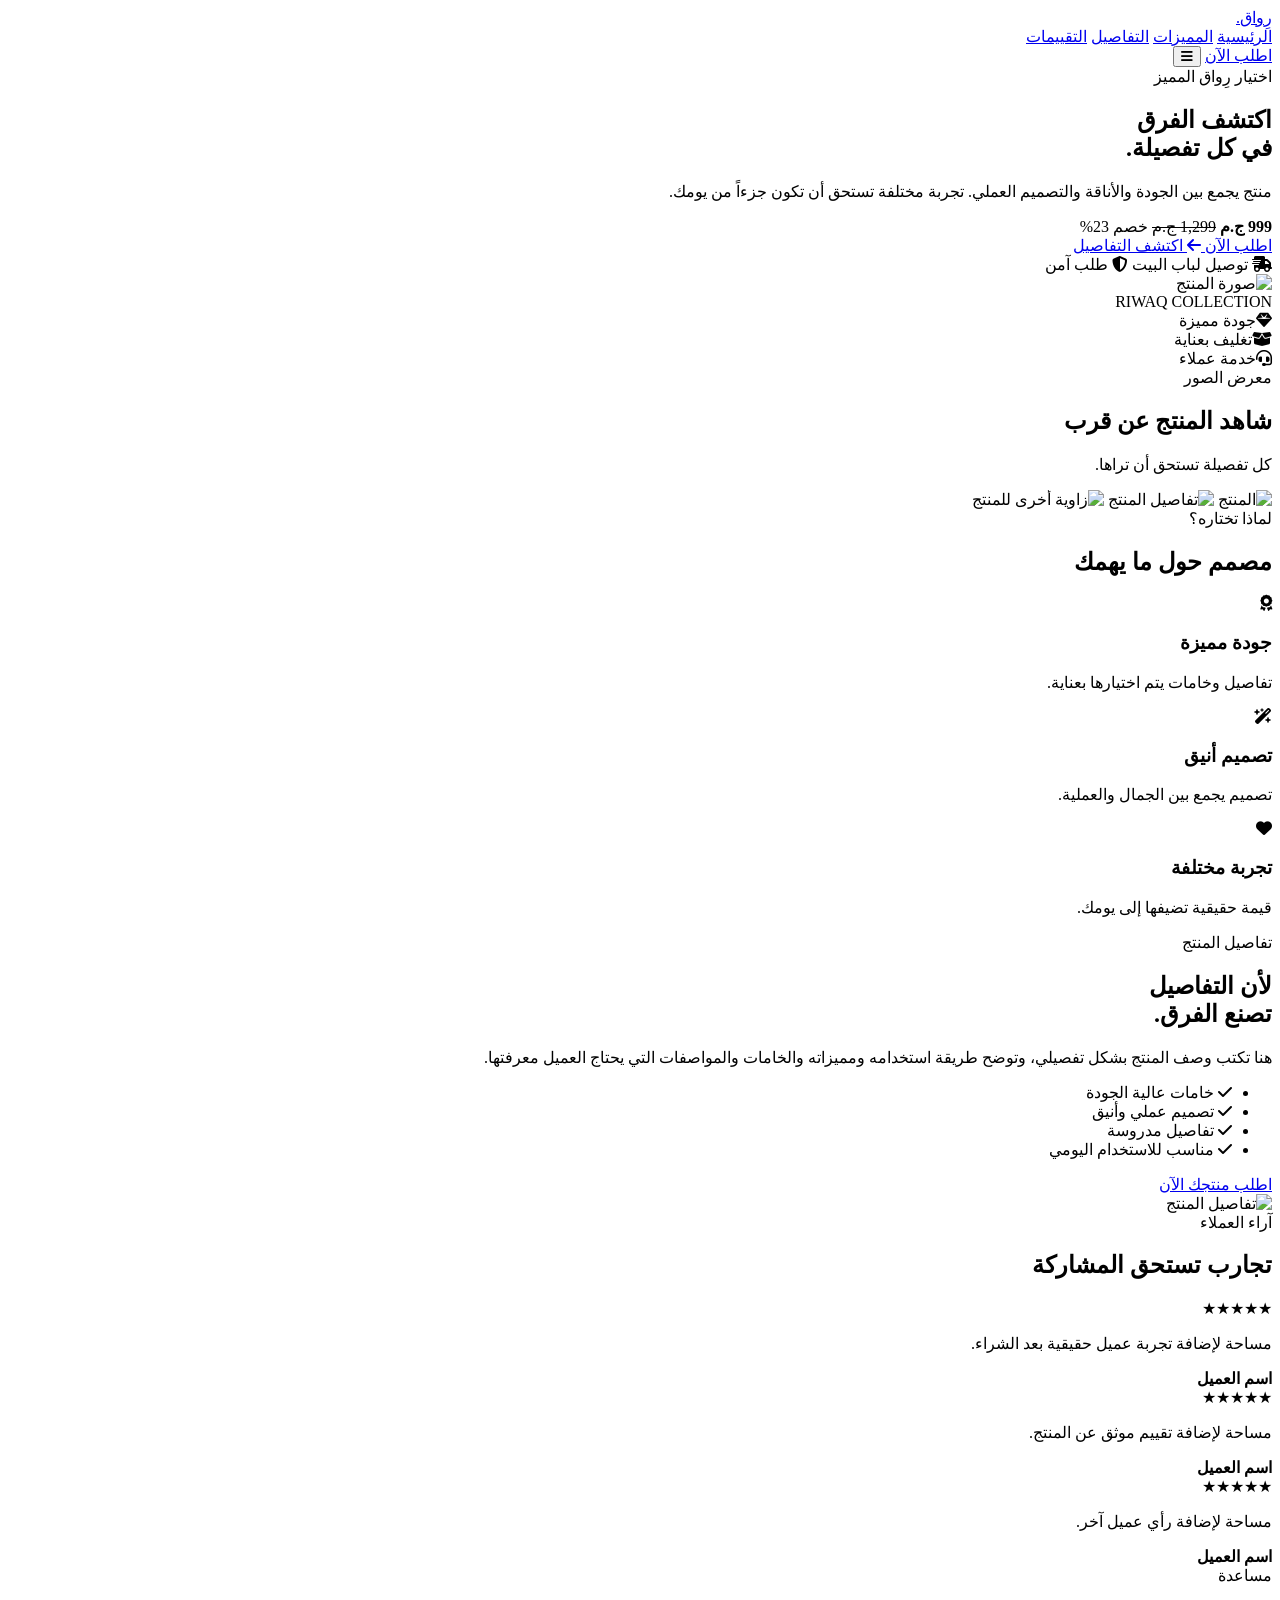
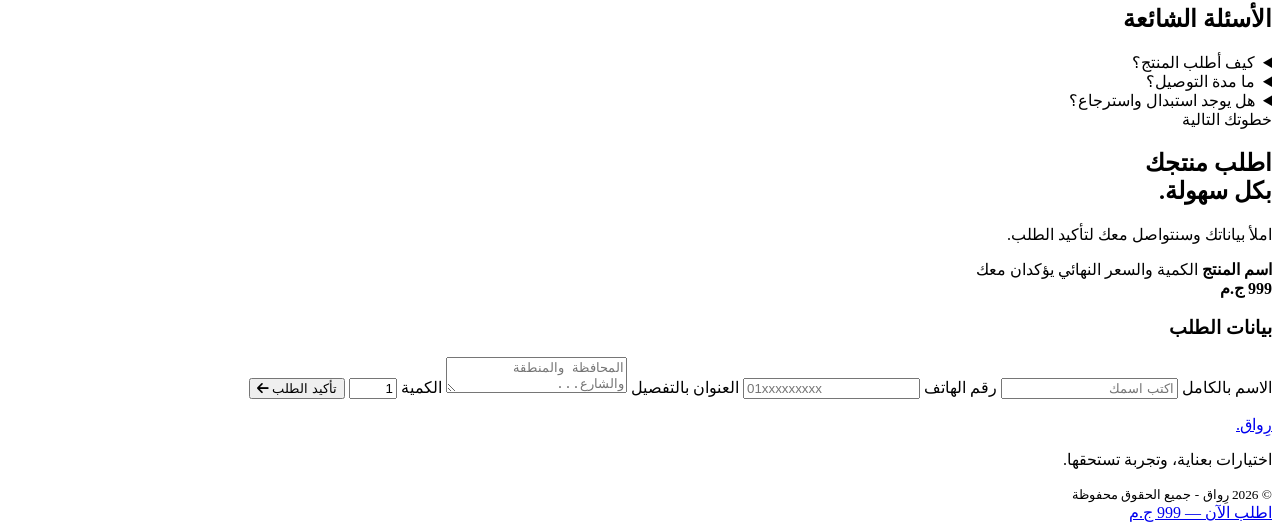
==== index.html @ 481acfe8 "Create index.html" ====
<!DOCTYPE html>
<html lang="ar" dir="rtl">
<head>
    <meta charset="UTF-8">
    <meta name="viewport" content="width=device-width, initial-scale=1.0">
    <title>رِواق | تجربة تستحقها</title>

    <link rel="stylesheet" href="style.css">

    <link href="https://fonts.googleapis.com/css2?family=Cairo:wght@400;500;600;700;800&display=swap" rel="stylesheet">

    <link rel="stylesheet" href="https://cdnjs.cloudflare.com/ajax/libs/font-awesome/6.5.2/css/all.min.css">
</head>

<body>

<!-- HEADER -->
<header class="header">
    <div class="container header-inner">
        <a href="#" class="logo">رِواق<span>.</span></a>

        <nav class="nav" id="nav">
            <a href="#home">الرئيسية</a>
            <a href="#features">المميزات</a>
            <a href="#details">التفاصيل</a>
            <a href="#reviews">التقييمات</a>
        </nav>

        <a href="#order" class="header-btn">اطلب الآن</a>

        <button class="menu-btn" id="menuBtn">
            <i class="fa-solid fa-bars"></i>
        </button>
    </div>
</header>

<!-- HERO -->
<section class="hero" id="home">
    <div class="container hero-grid">

        <div class="hero-content">
            <span class="tag">اختيار رِواق المميز</span>

            <h1>
                اكتشف الفرق<br>
                <span>في كل تفصيلة.</span>
            </h1>

            <p>
                منتج يجمع بين الجودة والأناقة والتصميم العملي.
                تجربة مختلفة تستحق أن تكون جزءاً من يومك.
            </p>

            <div class="price">
                <strong>999 ج.م</strong>
                <del>1,299 ج.م</del>
                <span>خصم 23%</span>
            </div>

            <div class="hero-buttons">
                <a href="#order" class="primary-btn">
                    اطلب الآن <i class="fa-solid fa-arrow-left"></i>
                </a>
                <a href="#details" class="secondary-btn">اكتشف التفاصيل</a>
            </div>

            <div class="trust">
                <span><i class="fa-solid fa-truck-fast"></i> توصيل لباب البيت</span>
                <span><i class="fa-solid fa-shield-halved"></i> طلب آمن</span>
            </div>
        </div>

        <div class="hero-image">
            <img src="assets/product-main.jpg" alt="صورة المنتج">
            <div class="image-label">RIWAQ COLLECTION</div>
        </div>

    </div>
</section>

<!-- BENEFITS -->
<section class="benefits">
    <div class="container benefits-grid">
        <div><i class="fa-solid fa-gem"></i><span>جودة مميزة</span></div>
        <div><i class="fa-solid fa-box-open"></i><span>تغليف بعناية</span></div>
        <div><i class="fa-solid fa-headset"></i><span>خدمة عملاء</span></div>
    </div>
</section>

<!-- GALLERY -->
<section class="section" id="gallery">
    <div class="container">
        <div class="section-title">
            <span>معرض الصور</span>
            <h2>شاهد المنتج عن قرب</h2>
            <p>كل تفصيلة تستحق أن تراها.</p>
        </div>

        <div class="gallery">
            <img src="assets/product-main.jpg" alt="المنتج">
            <img src="assets/product-2.jpg" alt="تفاصيل المنتج">
            <img src="assets/product-3.jpg" alt="زاوية أخرى للمنتج">
        </div>
    </div>
</section>

<!-- FEATURES -->
<section class="section features" id="features">
    <div class="container">
        <div class="section-title">
            <span>لماذا تختاره؟</span>
            <h2>مصمم حول ما يهمك</h2>
        </div>

        <div class="features-grid">
            <article class="feature-card">
                <i class="fa-solid fa-award"></i>
                <h3>جودة مميزة</h3>
                <p>تفاصيل وخامات يتم اختيارها بعناية.</p>
            </article>

            <article class="feature-card">
                <i class="fa-solid fa-wand-magic-sparkles"></i>
                <h3>تصميم أنيق</h3>
                <p>تصميم يجمع بين الجمال والعملية.</p>
            </article>

            <article class="feature-card">
                <i class="fa-solid fa-heart"></i>
                <h3>تجربة مختلفة</h3>
                <p>قيمة حقيقية تضيفها إلى يومك.</p>
            </article>
        </div>
    </div>
</section>

<!-- DETAILS -->
<section class="section details" id="details">
    <div class="container details-grid">
        <div>
            <span class="section-kicker">تفاصيل المنتج</span>
            <h2>لأن التفاصيل<br><span>تصنع الفرق.</span></h2>
            <p>
                هنا تكتب وصف المنتج بشكل تفصيلي،
                وتوضح طريقة استخدامه ومميزاته والخامات
                والمواصفات التي يحتاج العميل معرفتها.
            </p>

            <ul>
                <li><i class="fa-solid fa-check"></i> خامات عالية الجودة</li>
                <li><i class="fa-solid fa-check"></i> تصميم عملي وأنيق</li>
                <li><i class="fa-solid fa-check"></i> تفاصيل مدروسة</li>
                <li><i class="fa-solid fa-check"></i> مناسب للاستخدام اليومي</li>
            </ul>

            <a href="#order" class="primary-btn">اطلب منتجك الآن</a>
        </div>

        <div class="details-image">
            <img src="assets/product-2.jpg" alt="تفاصيل المنتج">
        </div>
    </div>
</section>

<!-- REVIEWS -->
<section class="section reviews" id="reviews">
    <div class="container">
        <div class="section-title">
            <span>آراء العملاء</span>
            <h2>تجارب تستحق المشاركة</h2>
        </div>

        <div class="reviews-grid">
            <div class="review-card">
                <div class="stars">★★★★★</div>
                <p>مساحة لإضافة تجربة عميل حقيقية بعد الشراء.</p>
                <strong>اسم العميل</strong>
            </div>

            <div class="review-card">
                <div class="stars">★★★★★</div>
                <p>مساحة لإضافة تقييم موثق عن المنتج.</p>
                <strong>اسم العميل</strong>
            </div>

            <div class="review-card">
                <div class="stars">★★★★★</div>
                <p>مساحة لإضافة رأي عميل آخر.</p>
                <strong>اسم العميل</strong>
            </div>
        </div>
    </div>
</section>

<!-- FAQ -->
<section class="section">
    <div class="container faq-container">
        <div class="section-title">
            <span>مساعدة</span>
            <h2>الأسئلة الشائعة</h2>
        </div>

        <details>
            <summary>كيف أطلب المنتج؟</summary>
            <p>املأ نموذج الطلب الموجود بالأسفل ببياناتك.</p>
        </details>

        <details>
            <summary>ما مدة التوصيل؟</summary>
            <p>يتم توضيح مدة التوصيل عند تأكيد الطلب.</p>
        </details>

        <details>
            <summary>هل يوجد استبدال واسترجاع؟</summary>
            <p>تطبق سياسة الاستبدال والاسترجاع المعلنة للمتجر.</p>
        </details>
    </div>
</section>

<!-- ORDER -->
<section class="section order-section" id="order">
    <div class="container order-grid">

        <div class="order-info">
            <span class="section-kicker">خطوتك التالية</span>
            <h2>اطلب منتجك<br><span>بكل سهولة.</span></h2>
            <p>املأ بياناتك وسنتواصل معك لتأكيد الطلب.</p>

            <div class="order-product">
                <div>
                    <strong>اسم المنتج</strong>
                    <span>الكمية والسعر النهائي يؤكدان معك</span>
                </div>
                <strong>999 ج.م</strong>
            </div>
        </div>

        <form class="order-form" id="orderForm">
            <h3>بيانات الطلب</h3>

            <label for="name">الاسم بالكامل</label>
            <input id="name" name="name" type="text" placeholder="اكتب اسمك" required>

            <label for="phone">رقم الهاتف</label>
            <input id="phone" name="phone" type="tel" placeholder="01xxxxxxxxx" required>

            <label for="address">العنوان بالتفصيل</label>
            <textarea id="address" name="address" placeholder="المحافظة والمنطقة والشارع..." required></textarea>

            <label for="quantity">الكمية</label>
            <input id="quantity" name="quantity" type="number" min="1" max="20" value="1" required>

            <button type="submit" class="primary-btn">
                تأكيد الطلب <i class="fa-solid fa-arrow-left"></i>
            </button>

            <p id="formMessage" aria-live="polite"></p>
        </form>

    </div>
</section>

<!-- FOOTER -->
<footer class="footer">
    <div class="container footer-inner">
        <a href="#" class="logo">رِواق<span>.</span></a>
        <p>اختيارات بعناية، وتجربة تستحقها.</p>
        <small>© 2026 رِواق - جميع الحقوق محفوظة</small>
    </div>
</footer>

<a href="#order" class="mobile-order">اطلب الآن — 999 ج.م</a>

<script src="script.js"></script>
</body>
</html>
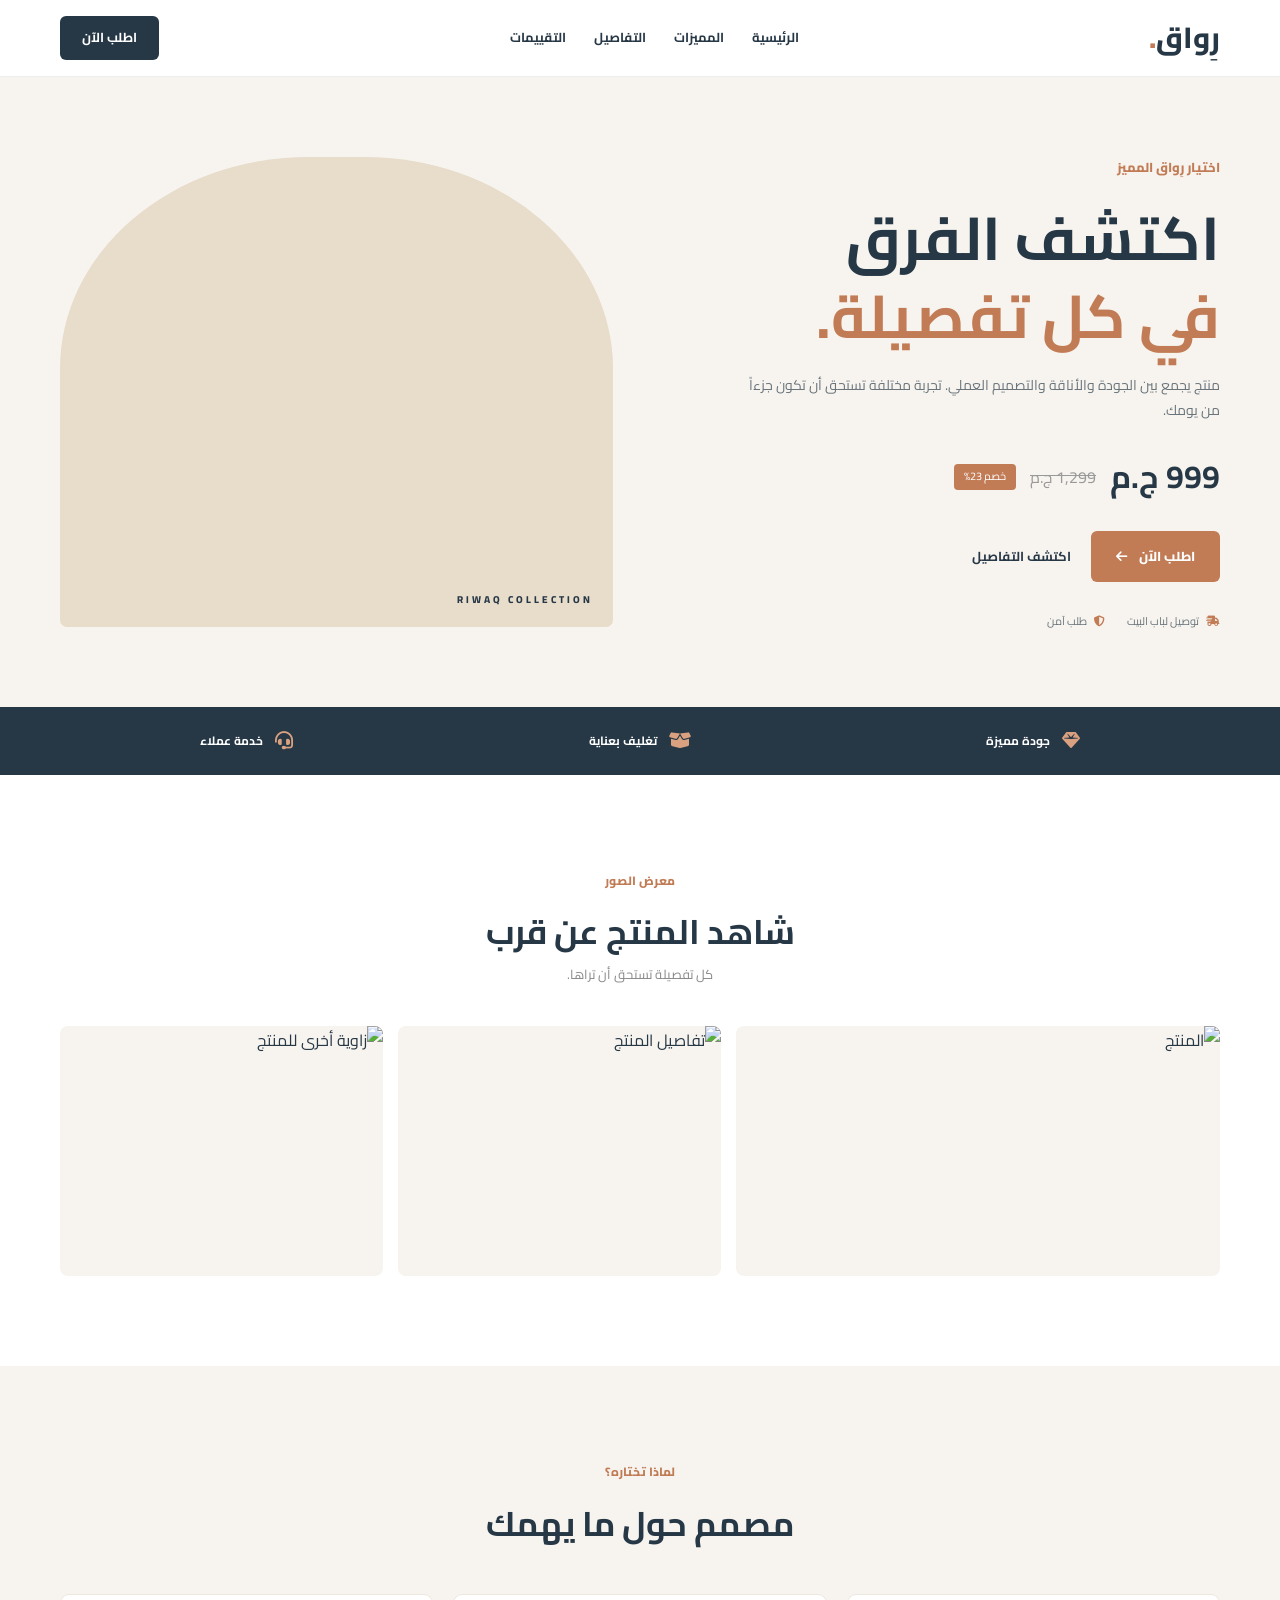
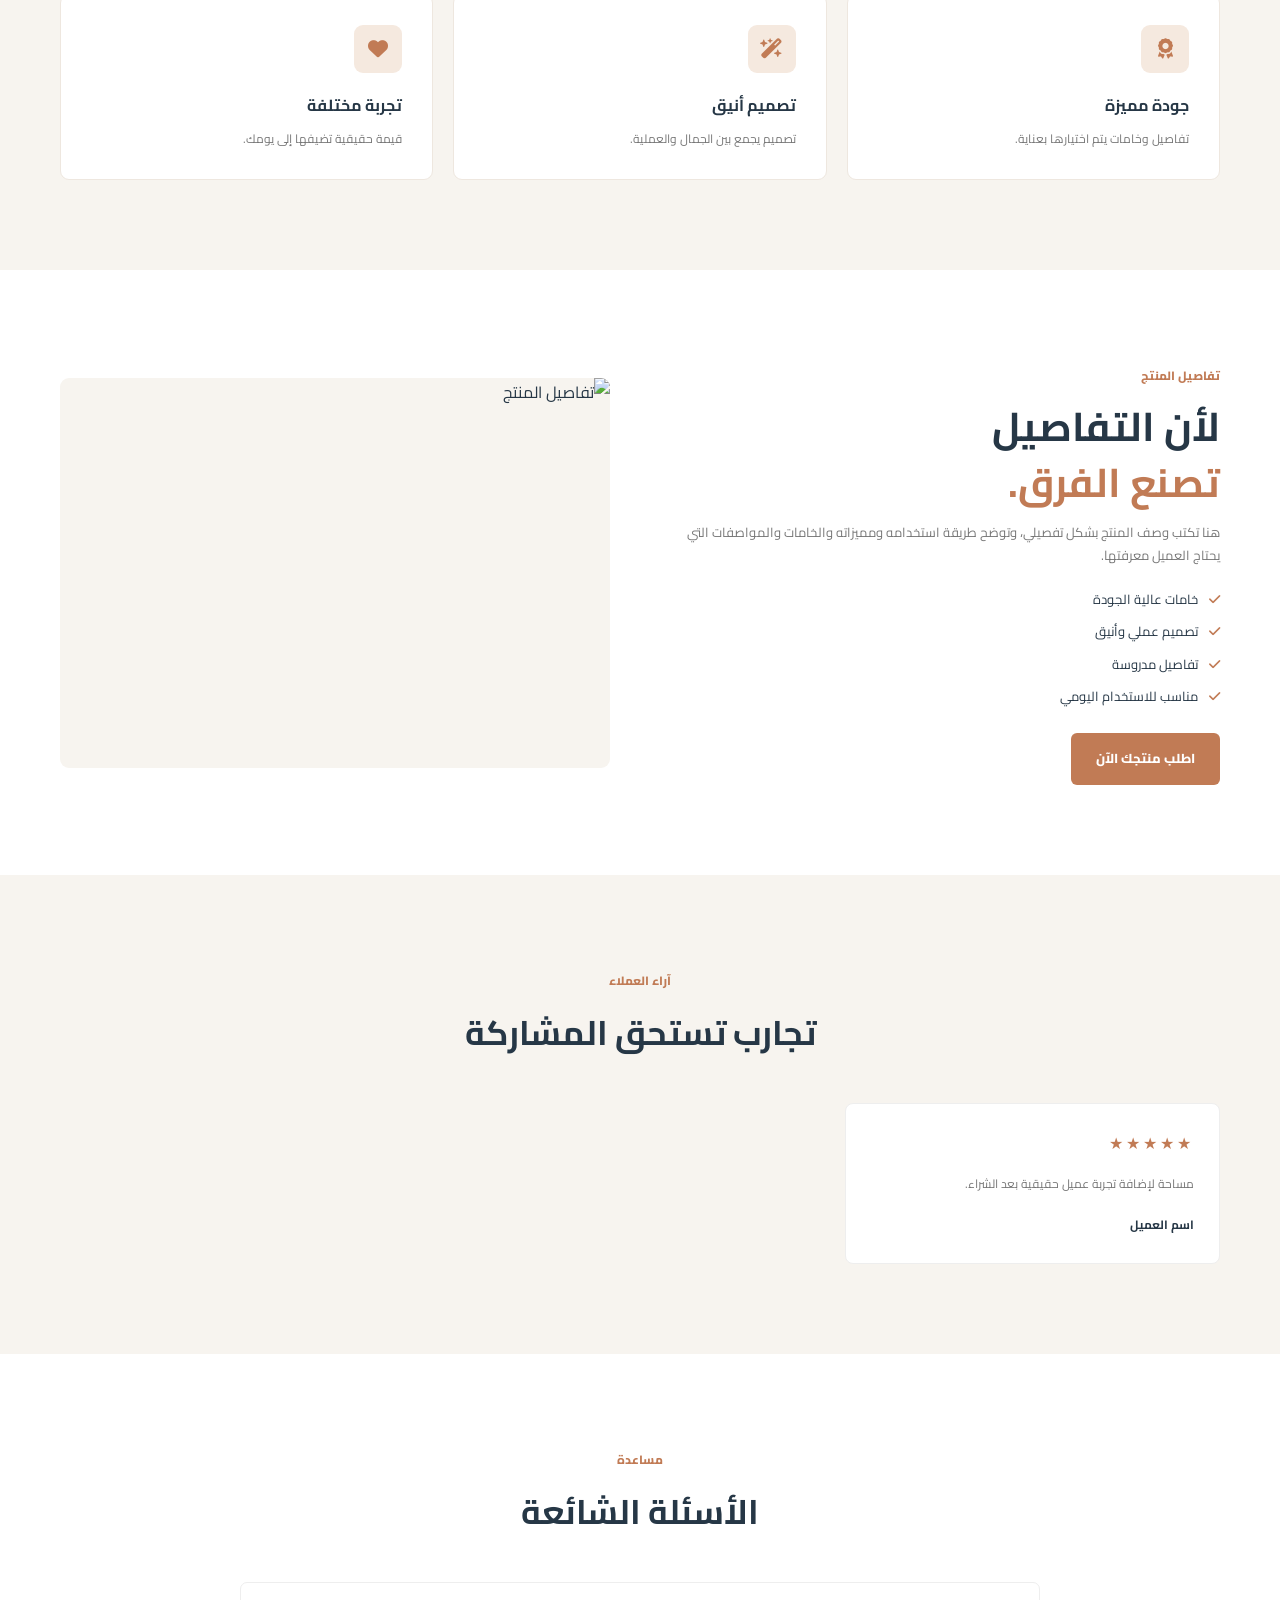
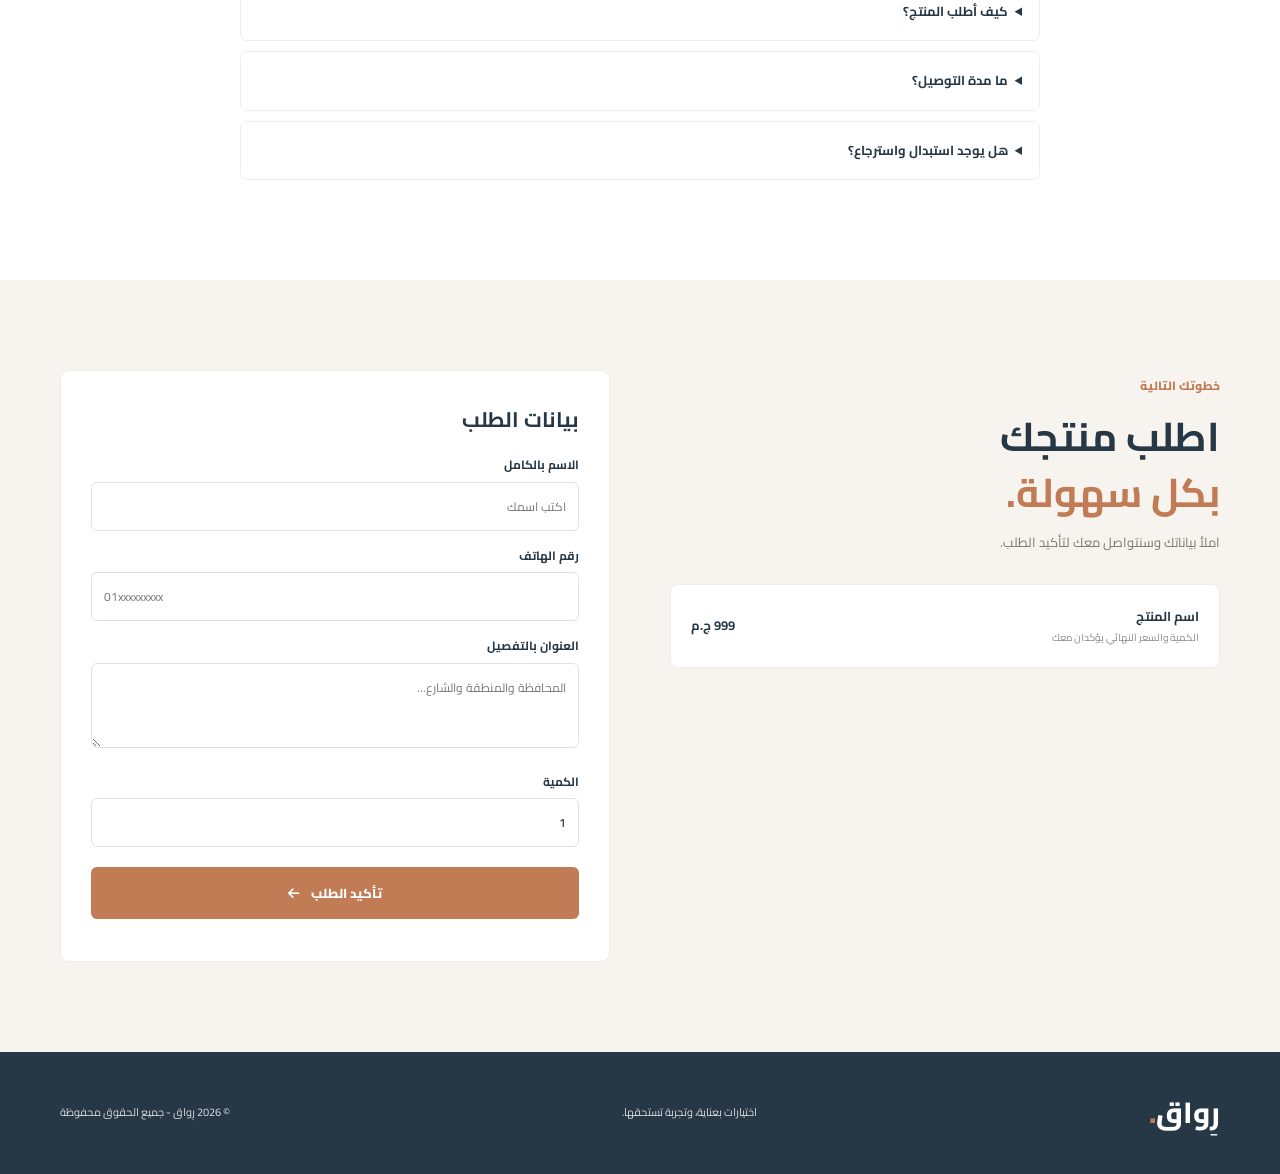
==== commit eabee2ff: "Update index.html" ====
--- a/index.html
+++ b/index.html
@@ -4,21 +4,19 @@
 <head>
     <meta charset="UTF-8">
     <meta name="viewport" content="width=device-width, initial-scale=1.0">
+    <meta name="description" content="رِواق | تجربة تستحقها">
     <title>رِواق | تجربة تستحقها</title>
 
     <link rel="stylesheet" href="style.css">
-
     <link href="https://fonts.googleapis.com/css2?family=Cairo:wght@400;500;600;700;800&display=swap" rel="stylesheet">
-
     <link rel="stylesheet" href="https://cdnjs.cloudflare.com/ajax/libs/font-awesome/6.5.2/css/all.min.css">
 </head>
 
 <body>
 
-<!-- HEADER -->
 <header class="header">
     <div class="container header-inner">
-        <a href="#" class="logo">رِواق<span>.</span></a>
+        <a href="#" class="logo" data-site-name>رِواق<span>.</span></a>
 
         <nav class="nav" id="nav">
             <a href="#home">الرئيسية</a>
@@ -29,33 +27,31 @@
 
         <a href="#order" class="header-btn">اطلب الآن</a>
 
-        <button class="menu-btn" id="menuBtn">
+        <button class="menu-btn" id="menuBtn" type="button" aria-label="القائمة">
             <i class="fa-solid fa-bars"></i>
         </button>
     </div>
 </header>
 
-<!-- HERO -->
 <section class="hero" id="home">
     <div class="container hero-grid">
-
         <div class="hero-content">
-            <span class="tag">اختيار رِواق المميز</span>
-
-            <h1>
+            <span class="tag" data-hero-badge>اختيار رِواق المميز</span>
+
+            <h1 data-hero-title>
                 اكتشف الفرق<br>
                 <span>في كل تفصيلة.</span>
             </h1>
 
-            <p>
+            <p data-hero-description>
                 منتج يجمع بين الجودة والأناقة والتصميم العملي.
                 تجربة مختلفة تستحق أن تكون جزءاً من يومك.
             </p>
 
             <div class="price">
-                <strong>999 ج.م</strong>
-                <del>1,299 ج.م</del>
-                <span>خصم 23%</span>
+                <strong data-product-price>999 ج.م</strong>
+                <del data-product-old-price>1,299 ج.م</del>
+                <span data-product-discount>خصم 23%</span>
             </div>
 
             <div class="hero-buttons">
@@ -72,14 +68,12 @@
         </div>
 
         <div class="hero-image">
-            <img src="assets/product-main.jpg" alt="صورة المنتج">
+            <img src="assets/product-main.jpg" alt="صورة المنتج" data-product-main-image>
             <div class="image-label">RIWAQ COLLECTION</div>
         </div>
-
-    </div>
-</section>
-
-<!-- BENEFITS -->
+    </div>
+</section>
+
 <section class="benefits">
     <div class="container benefits-grid">
         <div><i class="fa-solid fa-gem"></i><span>جودة مميزة</span></div>
@@ -88,7 +82,6 @@
     </div>
 </section>
 
-<!-- GALLERY -->
 <section class="section" id="gallery">
     <div class="container">
         <div class="section-title">
@@ -97,7 +90,7 @@
             <p>كل تفصيلة تستحق أن تراها.</p>
         </div>
 
-        <div class="gallery">
+        <div class="gallery" data-product-gallery>
             <img src="assets/product-main.jpg" alt="المنتج">
             <img src="assets/product-2.jpg" alt="تفاصيل المنتج">
             <img src="assets/product-3.jpg" alt="زاوية أخرى للمنتج">
@@ -105,7 +98,6 @@
     </div>
 </section>
 
-<!-- FEATURES -->
 <section class="section features" id="features">
     <div class="container">
         <div class="section-title">
@@ -135,19 +127,19 @@
     </div>
 </section>
 
-<!-- DETAILS -->
 <section class="section details" id="details">
     <div class="container details-grid">
         <div>
             <span class="section-kicker">تفاصيل المنتج</span>
             <h2>لأن التفاصيل<br><span>تصنع الفرق.</span></h2>
-            <p>
+
+            <p data-product-description>
                 هنا تكتب وصف المنتج بشكل تفصيلي،
                 وتوضح طريقة استخدامه ومميزاته والخامات
                 والمواصفات التي يحتاج العميل معرفتها.
             </p>
 
-            <ul>
+            <ul data-product-points>
                 <li><i class="fa-solid fa-check"></i> خامات عالية الجودة</li>
                 <li><i class="fa-solid fa-check"></i> تصميم عملي وأنيق</li>
                 <li><i class="fa-solid fa-check"></i> تفاصيل مدروسة</li>
@@ -158,12 +150,11 @@
         </div>
 
         <div class="details-image">
-            <img src="assets/product-2.jpg" alt="تفاصيل المنتج">
-        </div>
-    </div>
-</section>
-
-<!-- REVIEWS -->
+            <img src="assets/product-2.jpg" alt="تفاصيل المنتج" data-product-secondary-image>
+        </div>
+    </div>
+</section>
+
 <section class="section reviews" id="reviews">
     <div class="container">
         <div class="section-title">
@@ -171,57 +162,42 @@
             <h2>تجارب تستحق المشاركة</h2>
         </div>
 
-        <div class="reviews-grid">
+        <div class="reviews-grid" data-reviews-container>
             <div class="review-card">
                 <div class="stars">★★★★★</div>
                 <p>مساحة لإضافة تجربة عميل حقيقية بعد الشراء.</p>
                 <strong>اسم العميل</strong>
             </div>
-
-            <div class="review-card">
-                <div class="stars">★★★★★</div>
-                <p>مساحة لإضافة تقييم موثق عن المنتج.</p>
-                <strong>اسم العميل</strong>
-            </div>
-
-            <div class="review-card">
-                <div class="stars">★★★★★</div>
-                <p>مساحة لإضافة رأي عميل آخر.</p>
-                <strong>اسم العميل</strong>
-            </div>
-        </div>
-    </div>
-</section>
-
-<!-- FAQ -->
-<section class="section">
+        </div>
+    </div>
+</section>
+
+<section class="section" id="faq">
     <div class="container faq-container">
         <div class="section-title">
             <span>مساعدة</span>
             <h2>الأسئلة الشائعة</h2>
         </div>
 
-        <details>
-            <summary>كيف أطلب المنتج؟</summary>
-            <p>املأ نموذج الطلب الموجود بالأسفل ببياناتك.</p>
-        </details>
-
-        <details>
-            <summary>ما مدة التوصيل؟</summary>
-            <p>يتم توضيح مدة التوصيل عند تأكيد الطلب.</p>
-        </details>
-
-        <details>
-            <summary>هل يوجد استبدال واسترجاع؟</summary>
-            <p>تطبق سياسة الاستبدال والاسترجاع المعلنة للمتجر.</p>
-        </details>
-    </div>
-</section>
-
-<!-- ORDER -->
+        <div data-faq-container>
+            <details>
+                <summary>كيف أطلب المنتج؟</summary>
+                <p>املأ نموذج الطلب الموجود بالأسفل ببياناتك.</p>
+            </details>
+            <details>
+                <summary>ما مدة التوصيل؟</summary>
+                <p>يتم توضيح مدة التوصيل عند تأكيد الطلب.</p>
+            </details>
+            <details>
+                <summary>هل يوجد استبدال واسترجاع؟</summary>
+                <p>تطبق سياسة الاستبدال والاسترجاع المعلنة للمتجر.</p>
+            </details>
+        </div>
+    </div>
+</section>
+
 <section class="section order-section" id="order">
     <div class="container order-grid">
-
         <div class="order-info">
             <span class="section-kicker">خطوتك التالية</span>
             <h2>اطلب منتجك<br><span>بكل سهولة.</span></h2>
@@ -229,10 +205,10 @@
 
             <div class="order-product">
                 <div>
-                    <strong>اسم المنتج</strong>
+                    <strong data-order-product-name>اسم المنتج</strong>
                     <span>الكمية والسعر النهائي يؤكدان معك</span>
                 </div>
-                <strong>999 ج.م</strong>
+                <strong data-order-product-price>999 ج.م</strong>
             </div>
         </div>
 
@@ -240,38 +216,36 @@
             <h3>بيانات الطلب</h3>
 
             <label for="name">الاسم بالكامل</label>
-            <input id="name" name="name" type="text" placeholder="اكتب اسمك" required>
+            <input id="name" name="name" type="text" placeholder="اكتب اسمك" required maxlength="120">
 
             <label for="phone">رقم الهاتف</label>
-            <input id="phone" name="phone" type="tel" placeholder="01xxxxxxxxx" required>
+            <input id="phone" name="phone" type="tel" placeholder="01xxxxxxxxx" required maxlength="20">
 
             <label for="address">العنوان بالتفصيل</label>
-            <textarea id="address" name="address" placeholder="المحافظة والمنطقة والشارع..." required></textarea>
+            <textarea id="address" name="address" placeholder="المحافظة والمنطقة والشارع..." required maxlength="1000"></textarea>
 
             <label for="quantity">الكمية</label>
             <input id="quantity" name="quantity" type="number" min="1" max="20" value="1" required>
 
-            <button type="submit" class="primary-btn">
+            <button type="submit" class="primary-btn" id="submitOrder">
                 تأكيد الطلب <i class="fa-solid fa-arrow-left"></i>
             </button>
 
             <p id="formMessage" aria-live="polite"></p>
         </form>
-
-    </div>
-</section>
-
-<!-- FOOTER -->
+    </div>
+</section>
+
 <footer class="footer">
     <div class="container footer-inner">
-        <a href="#" class="logo">رِواق<span>.</span></a>
-        <p>اختيارات بعناية، وتجربة تستحقها.</p>
-        <small>© 2026 رِواق - جميع الحقوق محفوظة</small>
+        <a href="#" class="logo" data-site-name>رِواق<span>.</span></a>
+        <p data-footer-text>اختيارات بعناية، وتجربة تستحقها.</p>
+        <small>© <span id="currentYear">2026</span> <span data-footer-brand>رِواق</span> - جميع الحقوق محفوظة</small>
     </div>
 </footer>
 
-<a href="#order" class="mobile-order">اطلب الآن — 999 ج.م</a>
-
-<script src="script.js"></script>
+<a href="#order" class="mobile-order" data-mobile-order>اطلب الآن — 999 ج.م</a>
+
+<script type="module" src="script.js"></script>
 </body>
 </html>
--- a/style.css
+++ b/style.css
@@ -0,0 +1,687 @@
+
+:root {
+    --navy: #263746;
+    --copper: #C17B55;
+    --sand: #E8DCCB;
+    --cream: #F7F4EF;
+    --white: #fff;
+}
+
+* {
+    margin: 0;
+    padding: 0;
+    box-sizing: border-box;
+}
+
+html {
+    scroll-behavior: smooth;
+}
+
+body {
+    font-family: 'Cairo', sans-serif;
+    color: var(--navy);
+    background: white;
+    line-height: 1.8;
+}
+
+.container {
+    width: min(1160px, 92%);
+    margin: auto;
+}
+
+.section {
+    padding: 90px 0;
+}
+
+/* HEADER */
+
+.header {
+    position: sticky;
+    top: 0;
+    z-index: 1000;
+    background: white;
+    border-bottom: 1px solid #eee;
+}
+
+.header-inner {
+    min-height: 76px;
+    display: flex;
+    justify-content: space-between;
+    align-items: center;
+    gap: 20px;
+}
+
+.logo {
+    font-size: 29px;
+    font-weight: 800;
+    color: var(--navy);
+    text-decoration: none;
+}
+
+.logo span {
+    color: var(--copper);
+}
+
+.nav {
+    display: flex;
+    gap: 28px;
+}
+
+.nav a {
+    text-decoration: none;
+    color: var(--navy);
+    font-size: 13px;
+    font-weight: 700;
+    transition: .3s;
+}
+
+.nav a:hover {
+    color: var(--copper);
+}
+
+.header-btn {
+    text-decoration: none;
+    background: var(--navy);
+    color: white;
+    padding: 10px 22px;
+    border-radius: 6px;
+    font-size: 13px;
+    font-weight: 700;
+}
+
+.menu-btn {
+    display: none;
+    background: none;
+    border: 0;
+    font-size: 22px;
+    color: var(--navy);
+}
+
+/* HERO */
+
+.hero {
+    background: var(--cream);
+    padding: 75px 0;
+}
+
+.hero-grid {
+    display: grid;
+    grid-template-columns: 1fr 1fr;
+    align-items: center;
+    gap: 55px;
+}
+
+.tag {
+    color: var(--copper);
+    font-size: 13px;
+    font-weight: 800;
+}
+
+.hero h1 {
+    font-size: clamp(38px, 5vw, 60px);
+    line-height: 1.3;
+    margin: 18px 0;
+}
+
+.hero h1 span,
+.details h2 span,
+.order-info h2 span {
+    color: var(--copper);
+}
+
+.hero-content > p {
+    color: #69747b;
+    font-size: 14px;
+    max-width: 480px;
+}
+
+.price {
+    display: flex;
+    align-items: center;
+    gap: 14px;
+    margin: 25px 0;
+    flex-wrap: wrap;
+}
+
+.price strong {
+    font-size: 32px;
+}
+
+.price del {
+    color: #999;
+}
+
+.price span {
+    background: var(--copper);
+    color: white;
+    padding: 3px 10px;
+    font-size: 11px;
+    border-radius: 4px;
+}
+
+.hero-buttons {
+    display: flex;
+    align-items: center;
+    gap: 20px;
+    flex-wrap: wrap;
+}
+
+.primary-btn {
+    display: inline-flex;
+    justify-content: center;
+    align-items: center;
+    gap: 12px;
+    padding: 14px 25px;
+    background: var(--copper);
+    color: white;
+    border: 0;
+    border-radius: 6px;
+    text-decoration: none;
+    font-family: inherit;
+    font-weight: 800;
+    font-size: 13px;
+    cursor: pointer;
+    transition: .3s;
+}
+
+.primary-btn:hover {
+    background: #a96543;
+    transform: translateY(-2px);
+}
+
+.secondary-btn {
+    color: var(--navy);
+    text-decoration: none;
+    font-size: 13px;
+    font-weight: 700;
+}
+
+.trust {
+    display: flex;
+    gap: 22px;
+    margin-top: 30px;
+    color: #69747b;
+    font-size: 11px;
+    flex-wrap: wrap;
+}
+
+.trust i {
+    color: var(--copper);
+    margin-left: 5px;
+}
+
+.hero-image {
+    position: relative;
+    height: 470px;
+    background: var(--sand);
+    border-radius: 45% 45% 7px 7px;
+    overflow: hidden;
+}
+
+.hero-image img {
+    width: 100%;
+    height: 100%;
+    object-fit: cover;
+}
+
+.image-label {
+    position: absolute;
+    bottom: 18px;
+    right: 20px;
+    font-size: 10px;
+    letter-spacing: 3px;
+    color: var(--navy);
+    font-weight: 800;
+}
+
+/* BENEFITS */
+
+.benefits {
+    background: var(--navy);
+    color: white;
+    padding: 23px 0;
+}
+
+.benefits-grid {
+    display: grid;
+    grid-template-columns: repeat(3, 1fr);
+    gap: 20px;
+}
+
+.benefits-grid div {
+    display: flex;
+    justify-content: center;
+    align-items: center;
+    gap: 12px;
+    font-size: 12px;
+    font-weight: 700;
+}
+
+.benefits-grid i {
+    color: #d9a17f;
+    font-size: 18px;
+}
+
+/* SECTION TITLES */
+
+.section-title {
+    text-align: center;
+    margin-bottom: 40px;
+}
+
+.section-title > span,
+.section-kicker {
+    color: var(--copper);
+    font-size: 12px;
+    font-weight: 800;
+}
+
+.section-title h2 {
+    font-size: 34px;
+    margin-top: 8px;
+}
+
+.section-title p {
+    color: #888;
+    font-size: 13px;
+}
+
+/* GALLERY */
+
+.gallery {
+    display: grid;
+    grid-template-columns: 1.5fr 1fr 1fr;
+    gap: 15px;
+}
+
+.gallery img {
+    width: 100%;
+    height: 250px;
+    object-fit: cover;
+    border-radius: 8px;
+    background: var(--cream);
+}
+
+/* FEATURES */
+
+.features {
+    background: var(--cream);
+}
+
+.features-grid {
+    display: grid;
+    grid-template-columns: repeat(3, 1fr);
+    gap: 20px;
+}
+
+.feature-card {
+    background: white;
+    border: 1px solid #eee7df;
+    padding: 30px;
+    border-radius: 9px;
+    transition: .3s;
+}
+
+.feature-card:hover {
+    transform: translateY(-5px);
+}
+
+.feature-card i {
+    display: grid;
+    place-items: center;
+    width: 48px;
+    height: 48px;
+    background: #f5e9df;
+    color: var(--copper);
+    border-radius: 9px;
+    font-size: 20px;
+}
+
+.feature-card h3 {
+    margin: 18px 0 8px;
+    font-size: 16px;
+}
+
+.feature-card p {
+    font-size: 12px;
+    color: #777;
+}
+
+/* DETAILS */
+
+.details-grid {
+    display: grid;
+    grid-template-columns: 1fr 1fr;
+    gap: 60px;
+    align-items: center;
+}
+
+.details h2,
+.order-info h2 {
+    font-size: 40px;
+    line-height: 1.4;
+    margin: 10px 0;
+}
+
+.details p {
+    font-size: 13px;
+    color: #777;
+    margin-bottom: 20px;
+}
+
+.details ul {
+    list-style: none;
+    margin-bottom: 25px;
+}
+
+.details li {
+    margin: 9px 0;
+    font-size: 13px;
+}
+
+.details li i {
+    color: var(--copper);
+    margin-left: 8px;
+}
+
+.details-image {
+    height: 390px;
+    background: var(--cream);
+    border-radius: 9px;
+    overflow: hidden;
+}
+
+.details-image img {
+    width: 100%;
+    height: 100%;
+    object-fit: cover;
+}
+
+/* REVIEWS */
+
+.reviews {
+    background: var(--cream);
+}
+
+.reviews-grid {
+    display: grid;
+    grid-template-columns: repeat(3, 1fr);
+    gap: 18px;
+}
+
+.review-card {
+    padding: 25px;
+    background: white;
+    border: 1px solid #eee;
+    border-radius: 8px;
+}
+
+.stars {
+    color: var(--copper);
+    letter-spacing: 3px;
+}
+
+.review-card p {
+    color: #777;
+    font-size: 12px;
+    margin: 15px 0;
+}
+
+.review-card strong {
+    font-size: 12px;
+}
+
+/* FAQ */
+
+.faq-container {
+    max-width: 800px;
+}
+
+details {
+    padding: 17px;
+    border: 1px solid #eee;
+    border-radius: 7px;
+    margin-bottom: 10px;
+}
+
+summary {
+    cursor: pointer;
+    font-weight: 700;
+    font-size: 13px;
+}
+
+details p {
+    color: #777;
+    font-size: 12px;
+    margin-top: 12px;
+}
+
+/* ORDER */
+
+.order-section {
+    background: var(--cream);
+}
+
+.order-grid {
+    display: grid;
+    grid-template-columns: 1fr 1fr;
+    gap: 60px;
+    align-items: start;
+}
+
+.order-info > p {
+    color: #777;
+    font-size: 13px;
+    margin-top: 10px;
+}
+
+.order-product {
+    display: flex;
+    justify-content: space-between;
+    align-items: center;
+    gap: 10px;
+    background: white;
+    border: 1px solid #eee;
+    border-radius: 8px;
+    padding: 20px;
+    margin-top: 30px;
+    font-size: 13px;
+}
+
+.order-product span {
+    display: block;
+    color: #888;
+    font-size: 10px;
+}
+
+.order-form {
+    background: white;
+    border: 1px solid #eee;
+    padding: 30px;
+    border-radius: 9px;
+}
+
+.order-form h3 {
+    font-size: 21px;
+    margin-bottom: 15px;
+}
+
+.order-form label {
+    display: block;
+    font-size: 12px;
+    font-weight: 700;
+    margin: 14px 0 6px;
+}
+
+.order-form input,
+.order-form textarea {
+    width: 100%;
+    padding: 12px;
+    border: 1px solid #e5e1dc;
+    border-radius: 6px;
+    font-family: inherit;
+    font-size: 12px;
+    outline: none;
+}
+
+.order-form input:focus,
+.order-form textarea:focus {
+    border-color: var(--copper);
+}
+
+.order-form textarea {
+    resize: vertical;
+    min-height: 85px;
+}
+
+.order-form button {
+    width: 100%;
+    margin-top: 20px;
+}
+
+#formMessage {
+    font-size: 12px;
+    margin-top: 12px;
+}
+
+/* FOOTER */
+
+.footer {
+    background: var(--navy);
+    color: white;
+    padding: 35px 0;
+}
+
+.footer-inner {
+    display: flex;
+    justify-content: space-between;
+    align-items: center;
+    gap: 15px;
+    flex-wrap: wrap;
+}
+
+.footer .logo {
+    color: white;
+}
+
+.footer p,
+.footer small {
+    font-size: 11px;
+    color: #ddd;
+}
+
+/* MOBILE */
+
+.mobile-order {
+    display: none;
+}
+
+@media(max-width: 768px) {
+
+    .header-inner {
+        min-height: 65px;
+    }
+
+    .nav {
+        display: none;
+        position: absolute;
+        top: 65px;
+        right: 0;
+        width: 100%;
+        padding: 15px 5%;
+        background: white;
+        border-top: 1px solid #eee;
+    }
+
+    .nav.open {
+        display: grid;
+        gap: 12px;
+    }
+
+    .header-btn {
+        display: none;
+    }
+
+    .menu-btn {
+        display: block;
+        cursor: pointer;
+    }
+
+    .hero {
+        padding: 45px 0;
+    }
+
+    .hero-grid,
+    .details-grid,
+    .order-grid {
+        grid-template-columns: 1fr;
+        gap: 35px;
+    }
+
+    .hero-image {
+        height: 340px;
+        grid-row: 1;
+    }
+
+    .hero h1 {
+        font-size: 40px;
+    }
+
+    .benefits-grid {
+        grid-template-columns: 1fr;
+        gap: 15px;
+    }
+
+    .benefits-grid div {
+        justify-content: flex-start;
+    }
+
+    .gallery {
+        grid-template-columns: 1fr 1fr;
+    }
+
+    .gallery img:first-child {
+        grid-column: 1 / -1;
+    }
+
+    .gallery img {
+        height: 180px;
+    }
+
+    .features-grid,
+    .reviews-grid {
+        grid-template-columns: 1fr;
+    }
+
+    .details-image {
+        height: 300px;
+    }
+
+    .footer-inner {
+        flex-direction: column;
+        text-align: center;
+    }
+
+    body {
+        padding-bottom: 65px;
+    }
+
+    .mobile-order {
+        display: flex;
+        position: fixed;
+        z-index: 1001;
+        bottom: 10px;
+        right: 12px;
+        left: 12px;
+        min-height: 48px;
+        align-items: center;
+        justify-content: center;
+        background: var(--copper);
+        color: white;
+        text-decoration: none;
+        border-radius: 7px;
+        font-size: 13px;
+        font-weight: 800;
+        box-shadow: 0 5px 20px #26374630;
+    }
+}
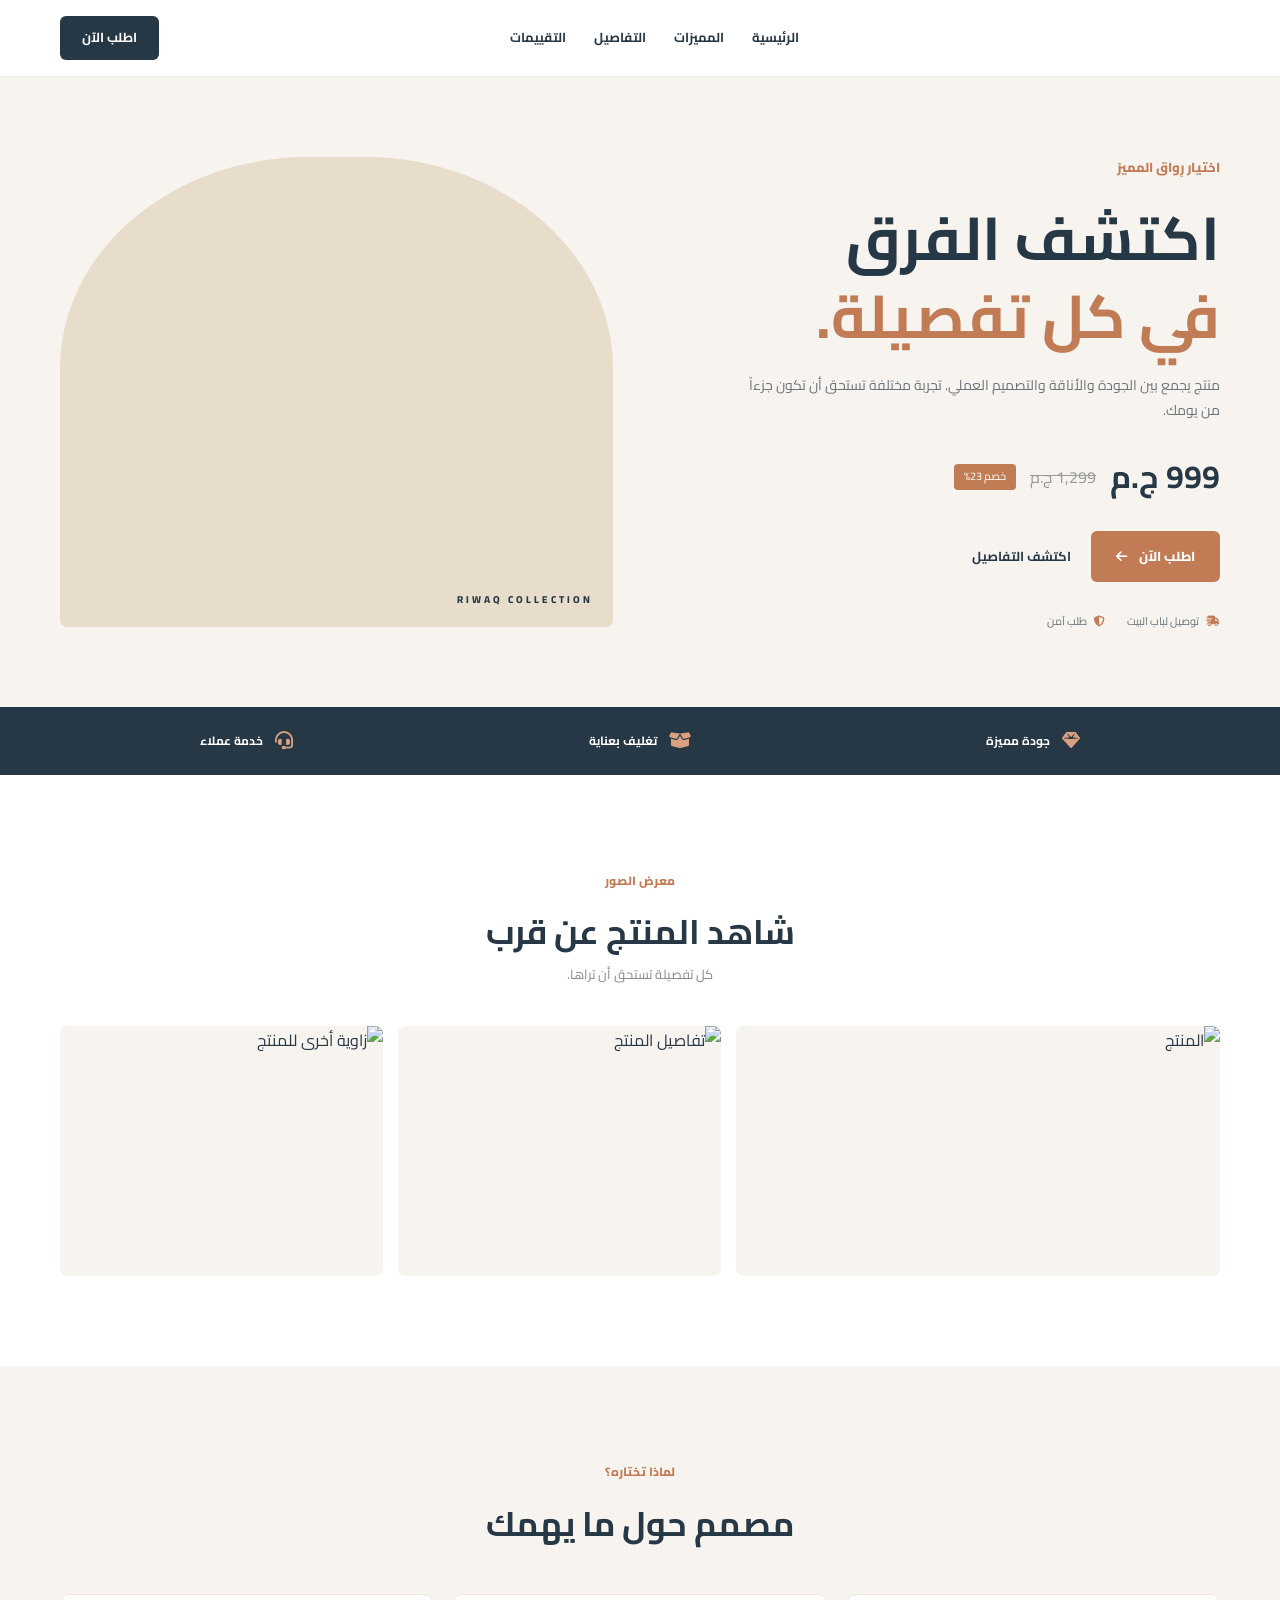
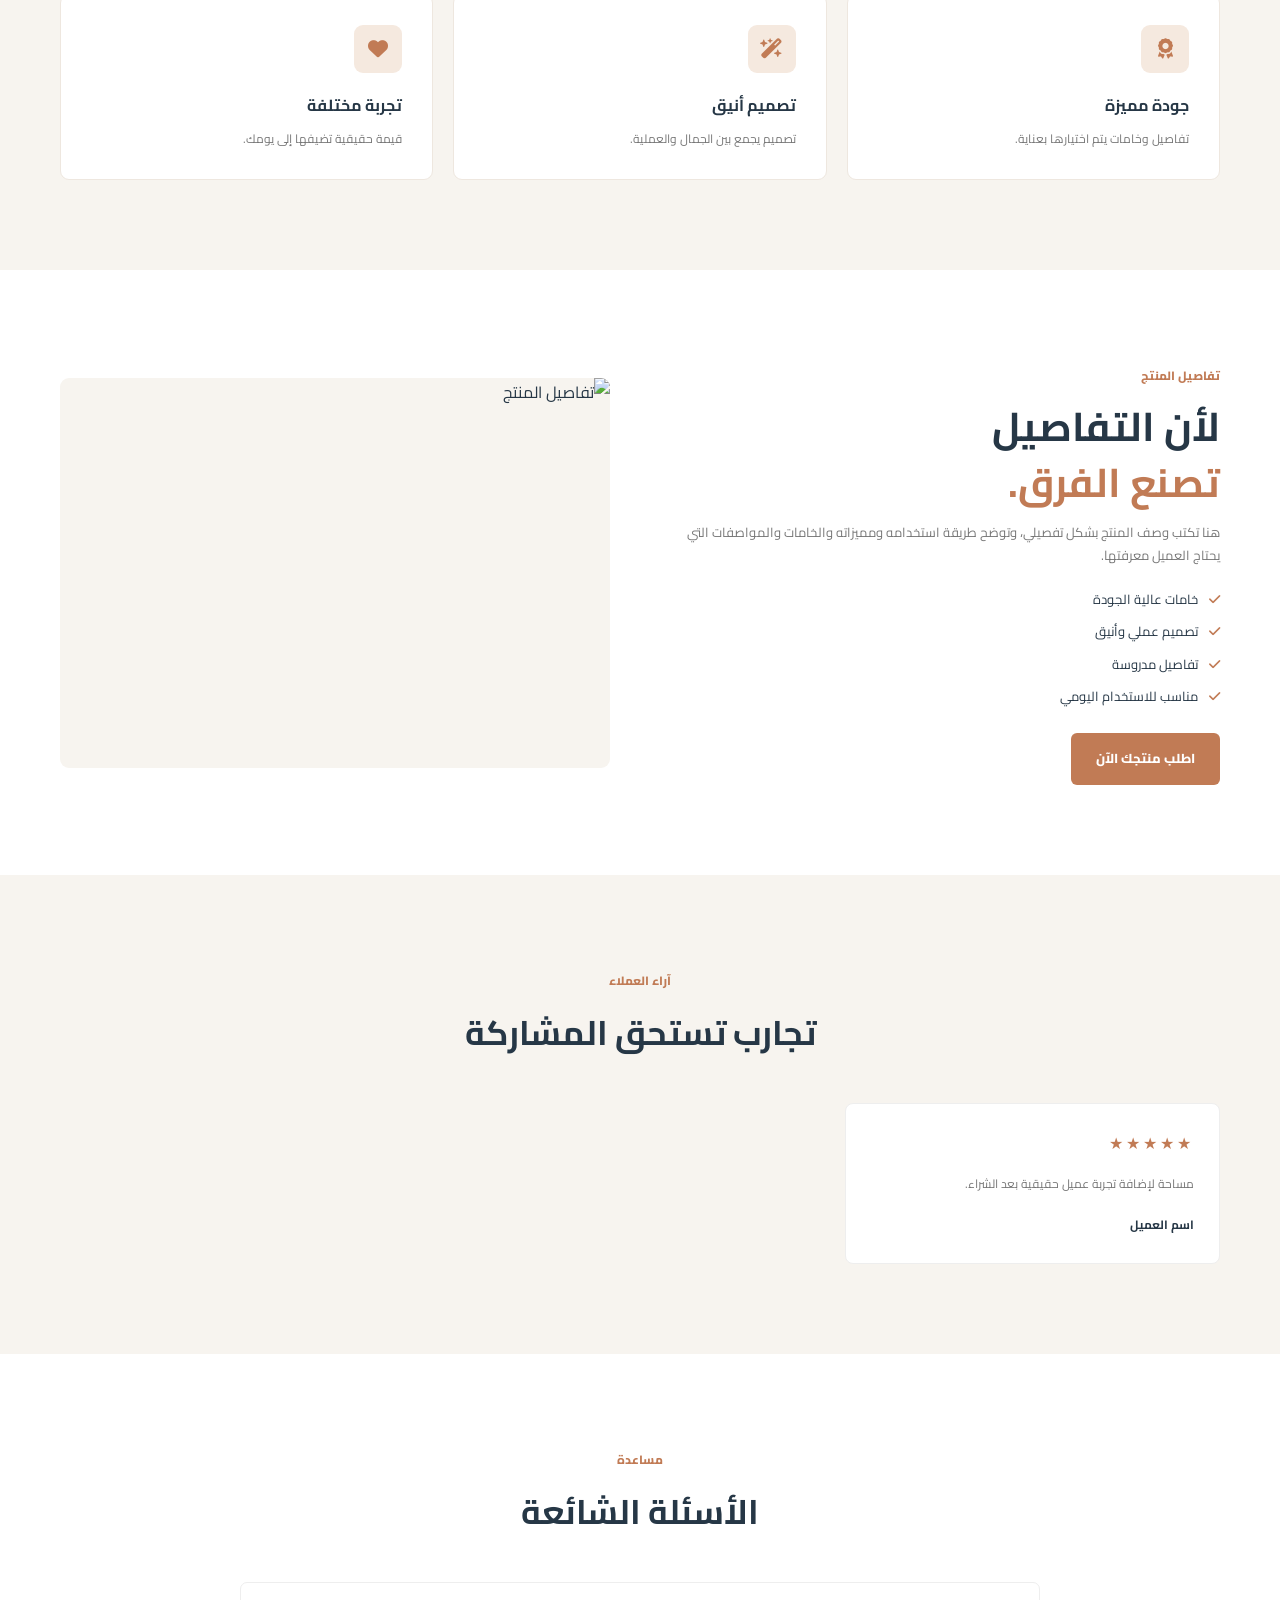
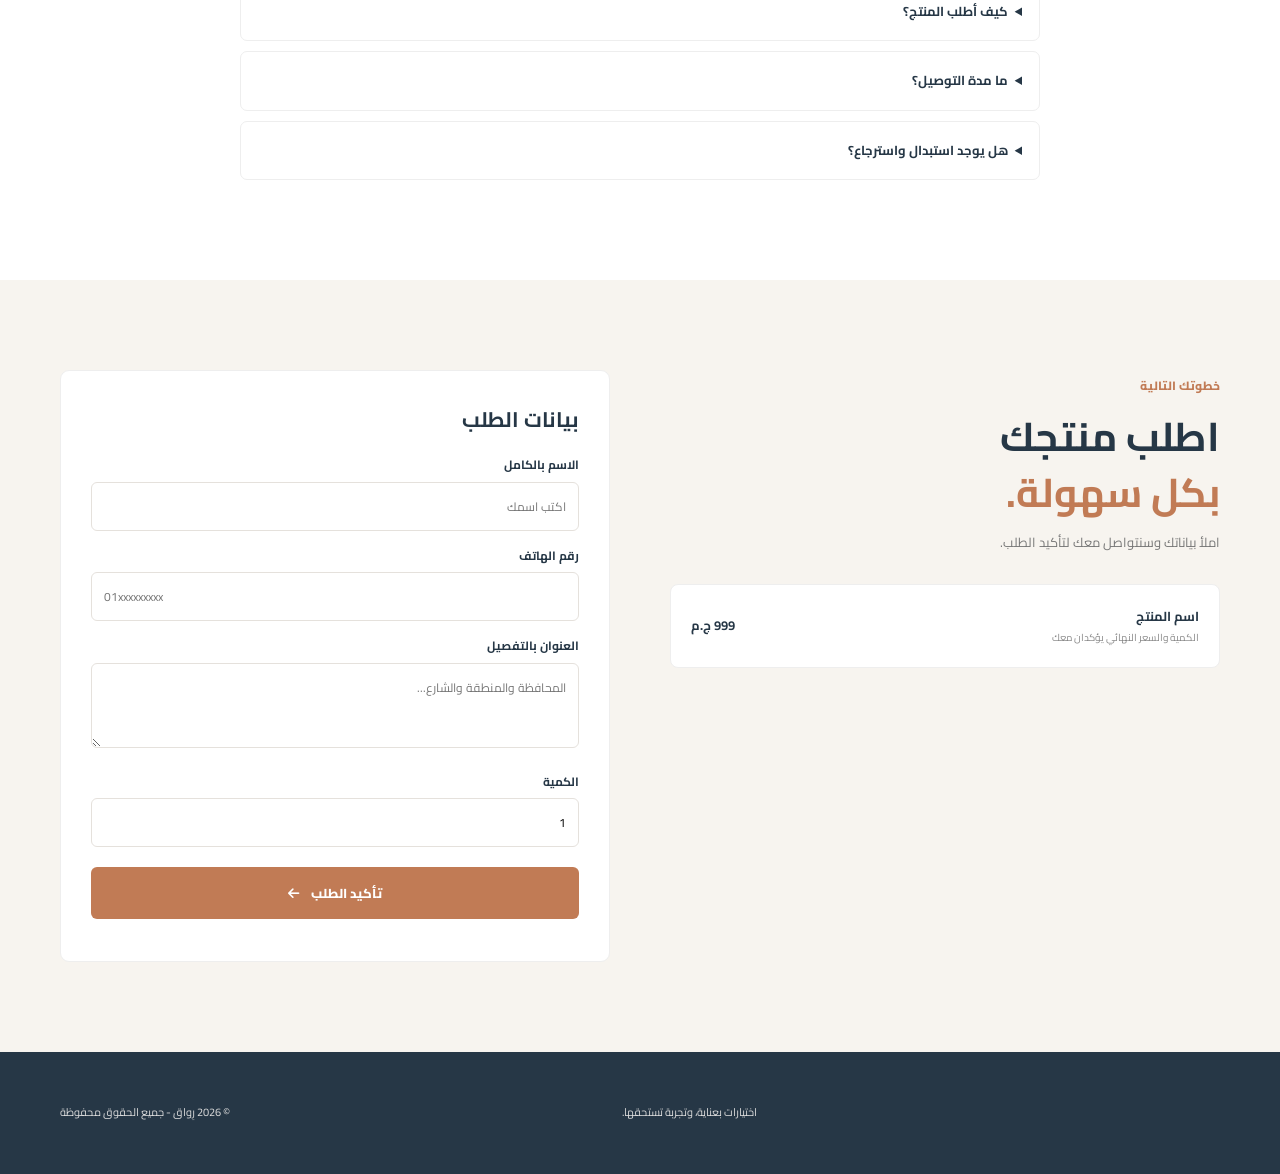
==== commit ed84f2a4: "Update index.html" ====
--- a/index.html
+++ b/index.html
@@ -1,14 +1,22 @@
 
 <!DOCTYPE html>
-<html lang="ar" dir="rtl">
+<html lang="ar" dir="rtl" class="settings-loading">
 <head>
     <meta charset="UTF-8">
     <meta name="viewport" content="width=device-width, initial-scale=1.0">
     <meta name="description" content="رِواق | تجربة تستحقها">
     <title>رِواق | تجربة تستحقها</title>
 
+    <style>
+        html.settings-loading [data-site-name] {
+            visibility: hidden;
+        }
+    </style>
+
     <link rel="stylesheet" href="style.css">
+
     <link href="https://fonts.googleapis.com/css2?family=Cairo:wght@400;500;600;700;800&display=swap" rel="stylesheet">
+
     <link rel="stylesheet" href="https://cdnjs.cloudflare.com/ajax/libs/font-awesome/6.5.2/css/all.min.css">
 </head>
 
@@ -35,6 +43,7 @@
 
 <section class="hero" id="home">
     <div class="container hero-grid">
+
         <div class="hero-content">
             <span class="tag" data-hero-badge>اختيار رِواق المميز</span>
 
@@ -58,6 +67,7 @@
                 <a href="#order" class="primary-btn">
                     اطلب الآن <i class="fa-solid fa-arrow-left"></i>
                 </a>
+
                 <a href="#details" class="secondary-btn">اكتشف التفاصيل</a>
             </div>
 
@@ -71,6 +81,7 @@
             <img src="assets/product-main.jpg" alt="صورة المنتج" data-product-main-image>
             <div class="image-label">RIWAQ COLLECTION</div>
         </div>
+
     </div>
 </section>
 
@@ -131,6 +142,7 @@
     <div class="container details-grid">
         <div>
             <span class="section-kicker">تفاصيل المنتج</span>
+
             <h2>لأن التفاصيل<br><span>تصنع الفرق.</span></h2>
 
             <p data-product-description>
@@ -184,10 +196,12 @@
                 <summary>كيف أطلب المنتج؟</summary>
                 <p>املأ نموذج الطلب الموجود بالأسفل ببياناتك.</p>
             </details>
+
             <details>
                 <summary>ما مدة التوصيل؟</summary>
                 <p>يتم توضيح مدة التوصيل عند تأكيد الطلب.</p>
             </details>
+
             <details>
                 <summary>هل يوجد استبدال واسترجاع؟</summary>
                 <p>تطبق سياسة الاستبدال والاسترجاع المعلنة للمتجر.</p>
@@ -198,9 +212,12 @@
 
 <section class="section order-section" id="order">
     <div class="container order-grid">
+
         <div class="order-info">
             <span class="section-kicker">خطوتك التالية</span>
+
             <h2>اطلب منتجك<br><span>بكل سهولة.</span></h2>
+
             <p>املأ بياناتك وسنتواصل معك لتأكيد الطلب.</p>
 
             <div class="order-product">
@@ -208,6 +225,7 @@
                     <strong data-order-product-name>اسم المنتج</strong>
                     <span>الكمية والسعر النهائي يؤكدان معك</span>
                 </div>
+
                 <strong data-order-product-price>999 ج.م</strong>
             </div>
         </div>
@@ -233,19 +251,29 @@
 
             <p id="formMessage" aria-live="polite"></p>
         </form>
+
     </div>
 </section>
 
 <footer class="footer">
     <div class="container footer-inner">
         <a href="#" class="logo" data-site-name>رِواق<span>.</span></a>
+
         <p data-footer-text>اختيارات بعناية، وتجربة تستحقها.</p>
-        <small>© <span id="currentYear">2026</span> <span data-footer-brand>رِواق</span> - جميع الحقوق محفوظة</small>
+
+        <small>
+            © <span id="currentYear">2026</span>
+            <span data-footer-brand>رِواق</span>
+            - جميع الحقوق محفوظة
+        </small>
     </div>
 </footer>
 
-<a href="#order" class="mobile-order" data-mobile-order>اطلب الآن — 999 ج.م</a>
+<a href="#order" class="mobile-order" data-mobile-order>
+    اطلب الآن — 999 ج.م
+</a>
 
 <script type="module" src="script.js"></script>
+
 </body>
 </html>
